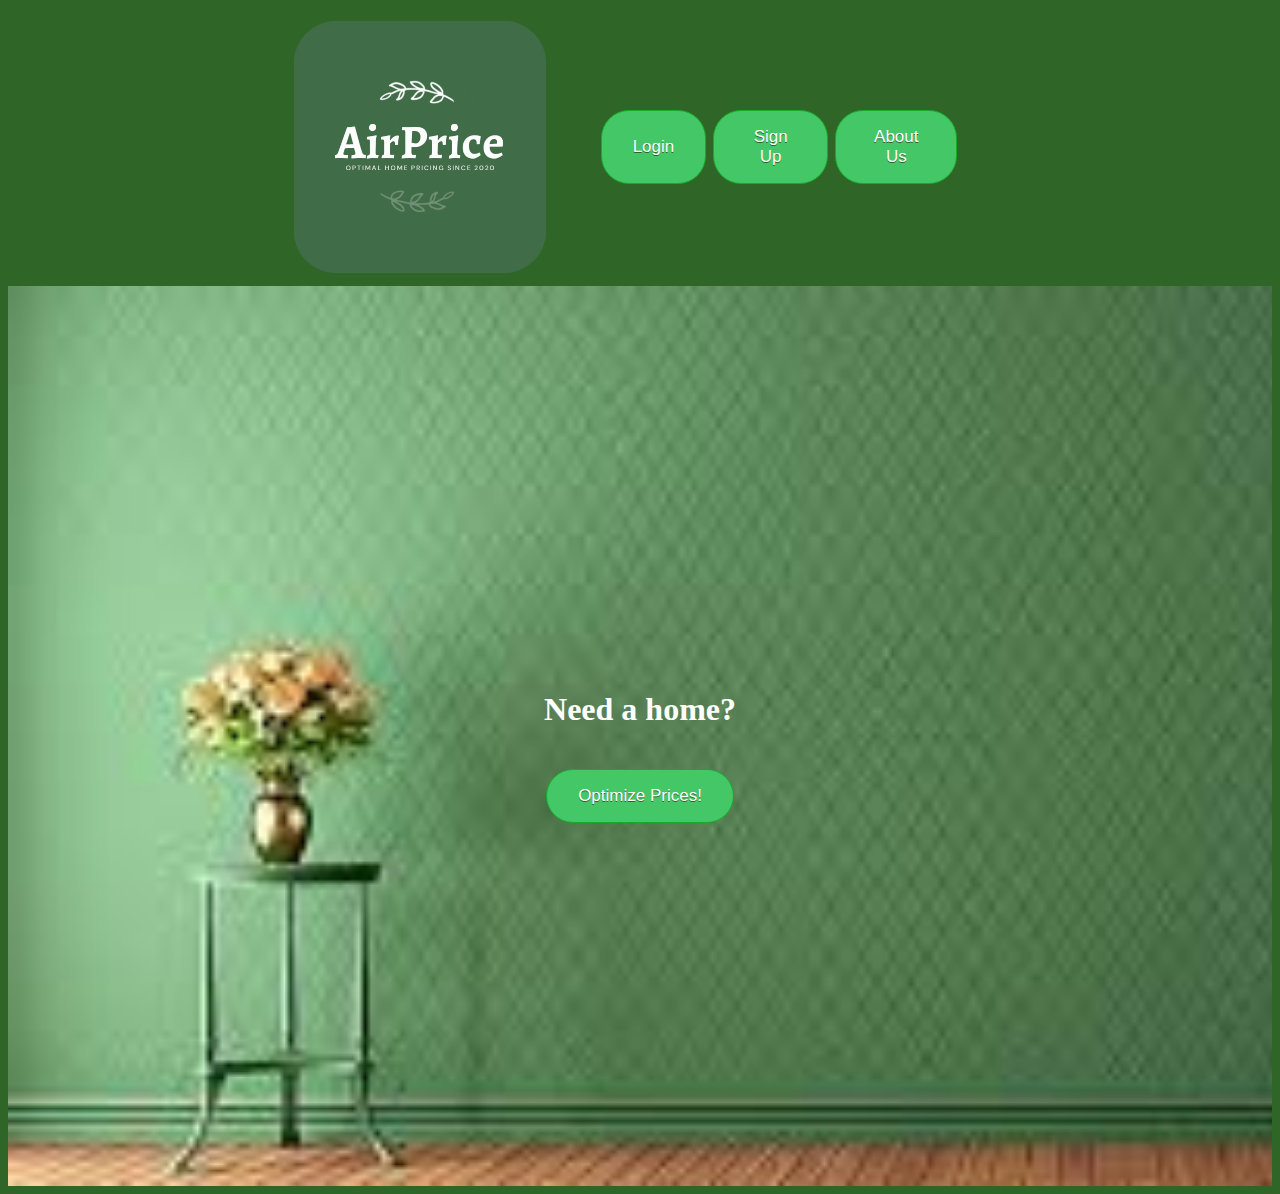
==== index.html @ a4fb47bf "Added files for linking" ====
<!DOCTYPE html>
<html lang="en">
<head>
    <meta charset="UTF-8">
    <meta name="viewport" content="width=device-width, initial-scale=1.0">
    <link rel="stylesheet" href="styles.css">
    <title>Document</title>
</head>
<body>
    <header>
        <img class="airImg"src="AirPrice.gif" alt="Logo">
        <nav>
        <a href="Login"class="myButton">Login</a>
        <a href="Sign Up"class="myButton">Sign Up</a>
        <a href="AirBnB"class="myButton">About Us</a>    
        </nav>
    </header>
    <div class="bgImg">
        <h1>
        Need a home?
        </h1>
        <button>
            Optimize Prices!
        </button>
    </div>
</body>
</html>
---- styles.css ----
body{
    background-color: #2f6627;
}
.bgImg{
    background-image: url([data-uri]);
    background-size:cover;
    background-repeat: no-repeat;
    display: flex;
    align-items:center;
    justify-content:center;
    flex-direction:column;
    height:100vh;
}
nav{
    display: flex;
    padding:3%;
}

nav a{
    text-decoration: none;
    margin:1%;
    justify-content: center;
    text-align:center;
}
h1{
    color:white;
    padding:20px;
}
button{
    justify-content:center;
    align-items:center;
    background-color:#44c767;
	border-radius:28px;
	border:1px solid #18ab29;
	display:flex;
	cursor:pointer;
	color:#ffffff;
	font-family:Arial;
	font-size:17px;
	padding:16px 31px;
	text-decoration:none;
    text-shadow:0px 1px 0px #2f6627;
    justify-content:center;
    align-items:center;
}
.myButton {
	background-color:#44c767;
	border-radius:28px;
	border:1px solid #18ab29;
	display:flex;
	cursor:pointer;
	color:#ffffff;
	font-family:Arial;
	font-size:17px;
	padding:16px 31px;
	text-decoration:none;
    text-shadow:0px 1px 0px #2f6627;
    justify-content:center;
    align-items:center;
}
button:hover{
	background-color:#5cbf2a;
}
.myButton:hover {
	background-color:#5cbf2a;
}
.myButton:active {
	position:relative;
	top:1px;
}
.airImg{
    width: 20%;
    border-radius: 20%;
    padding:1%;
}
header{
    display:flex;
    background-color: #2f6627;
    justify-content: center;
    align-items: center;
}
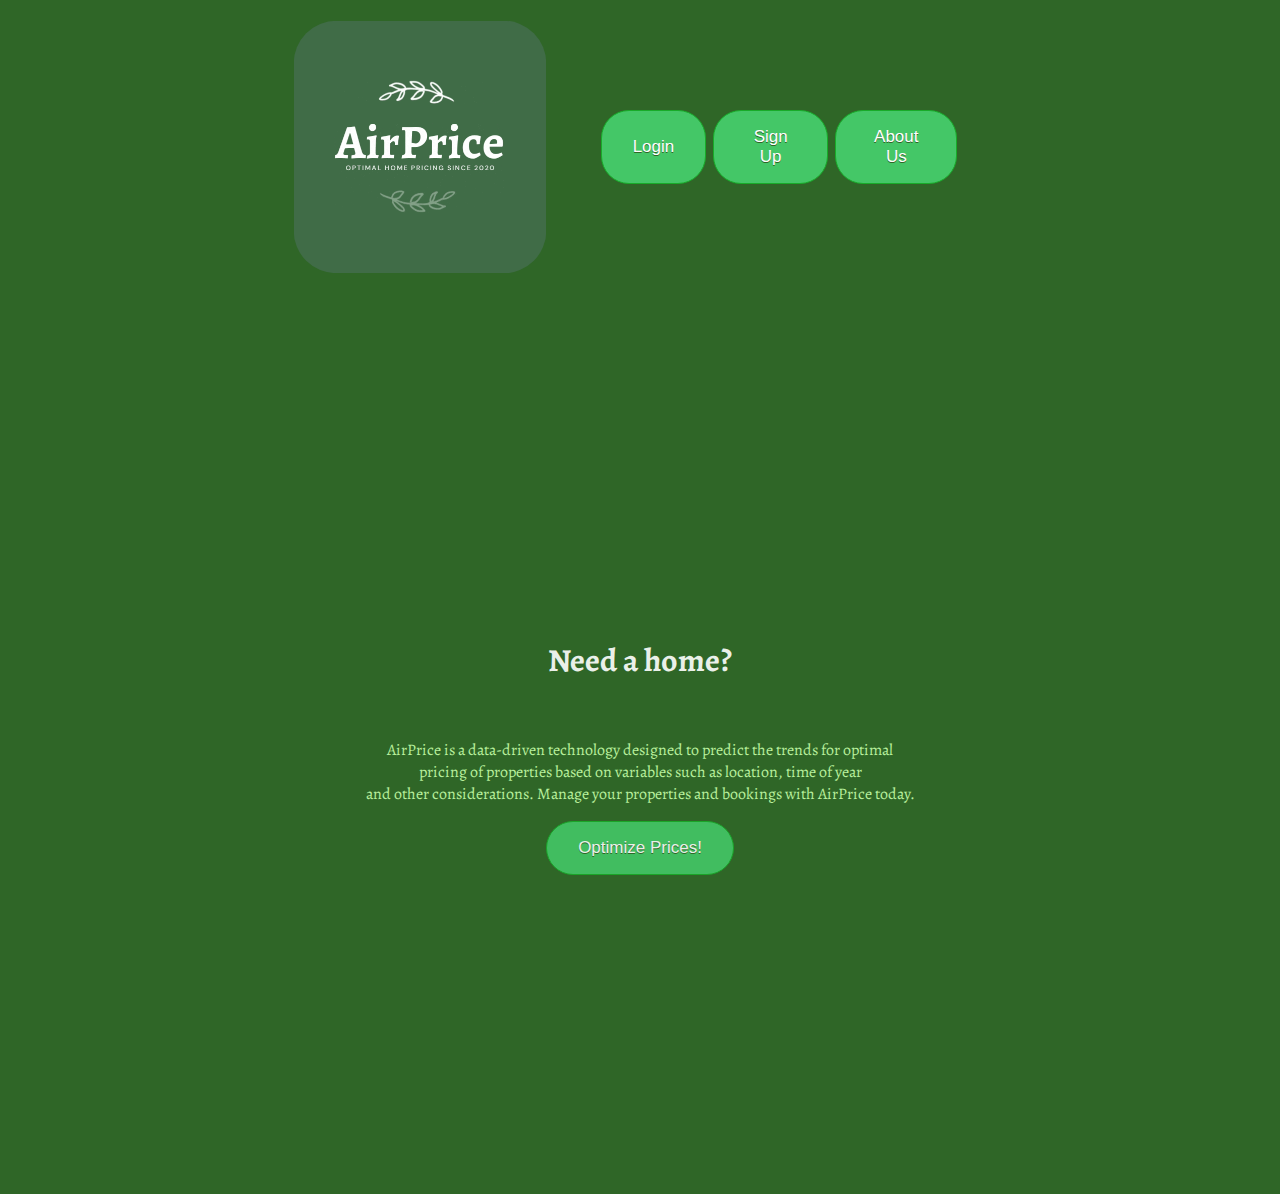
==== commit b5705107: "Rename html/index.html to index.html" ====
--- a/index.html
+++ b/index.html
@@ -3,26 +3,32 @@
 <head>
     <meta charset="UTF-8">
     <meta name="viewport" content="width=device-width, initial-scale=1.0">
-    <link rel="stylesheet" href="styles.css">
+    <link rel="stylesheet" href="/styles/styles.css">
+    <style>
+        @import url('https://fonts.googleapis.com/css2?family=Alegreya:wght@700&display=swap');
+    </style>
     <title>Document</title>
 </head>
 <body>
-    <header>
-        <img class="airImg"src="AirPrice.gif" alt="Logo">
+    <header> 
+        <img class="airImg"src="/AirPrice.gif" alt="Logo">
         <nav>
-        <a href="Login"class="myButton">Login</a>
-        <a href="Sign Up"class="myButton">Sign Up</a>
-        <a href="AirBnB"class="myButton">About Us</a>    
+        <a href="/html/login.html"class="myButton">Login</a>
+        <a href="/html/signup.html"class="myButton">Sign Up</a>
+        <a href="/html/aboutUs.html"class="myButton">About Us</a>    
         </nav>
     </header>
-    <div class="bgImg">
-        <h1>
+<div class="bgImg">
+    <h1>
         Need a home?
-        </h1>
-        <button>
-            Optimize Prices!
-        </button>
-    </div>
+    </h1>
+    <p>
+        AirPrice is a data-driven technology designed to predict the trends for optimal<br> pricing of properties based on variables such as location, time of year<br> and other considerations. Manage your properties and bookings with AirPrice today.
+    </p>
+    <button>
+        Optimize Prices!
+    </button>
+</div>
 </body>
 </html>
  
--- a/styles/styles.css
+++ b/styles/styles.css
@@ -0,0 +1,91 @@
+body{
+    background-color: #2f6627;
+    font-family:"Alegreya", serif;
+} 
+.bgImg{
+    background-image: url(https://images.unsplash.com/photo-1451934403379-ffeff84932da?ixlib=rb-1.2.1&ixid=eyJhcHBfaWQiOjEyMDd9&auto=format&fit=crop&w=2142&q=80);
+    background-size:cover;
+    background-
+    background-repeat: no-repeat;
+    display: flex;
+    align-items:center;
+    justify-content:center;
+    flex-direction:column;
+    height:100vh;
+    color:white;
+    text-align:center;
+    opacity: 90%;
+}
+.bgImg p{
+    color:rgb(198, 255, 169);
+}
+nav{
+    display: flex;
+    padding:3%;
+}
+nav a{
+    text-decoration: none;
+    margin:1%;
+    justify-content: center;
+    text-align:center;
+}
+h1{
+    color:white;
+    padding:20px;
+}
+button{
+    justify-content:center;
+    align-items:center;
+    background-color:#44c767;
+	border-radius:28px;
+	border:1px solid #18ab29;
+	display:flex;
+	cursor:pointer;
+	color:#ffffff;
+	font-family:Arial;
+	font-size:17px;
+	padding:16px 31px;
+	text-decoration:none;
+    text-shadow:0px 1px 0px #2f6627;
+}
+.myButton {
+	background-color:#44c767;
+	border-radius:28px;
+	border:1px solid #18ab29;
+	display:flex;
+	cursor:pointer;
+	color:#ffffff;
+	font-family:Arial;
+	font-size:17px;
+	padding:16px 31px;
+	text-decoration:none;
+    text-shadow:0px 1px 0px #2f6627;
+    justify-content:center;
+    align-items:center;
+}
+button:hover{
+	background-color:#5cbf2a;
+}
+.myButton:hover {
+	background-color:#5cbf2a;
+}
+.myButton:active {
+	position:relative;
+	top:1px;
+}
+.airImg{
+    width: 20%;
+    border-radius: 20%;
+    padding:1%;
+}
+header{
+    display:flex;
+    background-color: #2f6627;
+    justify-content: center;
+    align-items: center;
+}
+.loginButton{
+    display: flex;
+    justify-content: center;
+    align-items: center;
+}
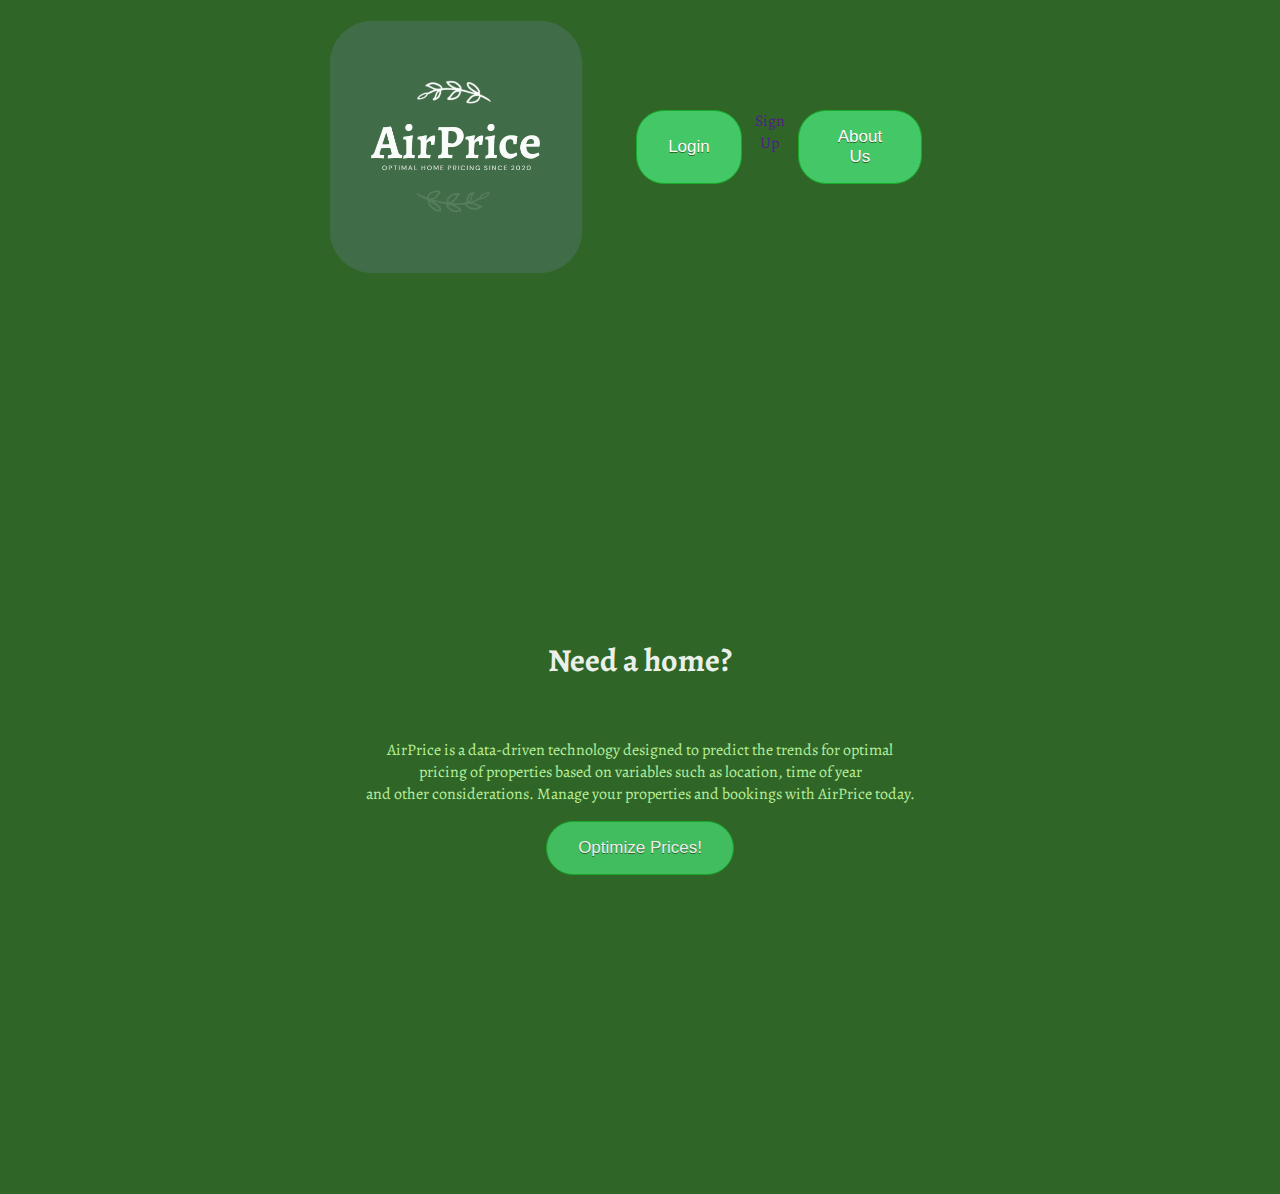
==== commit ff078738: "fixed linking" ====
--- a/index.html
+++ b/index.html
@@ -13,8 +13,8 @@
     <header> 
         <img class="airImg"src="/AirPrice.gif" alt="Logo">
         <nav>
-        <a href="/html/login.html"class="myButton">Login</a>
-        <a href="/html/signup.html"class="myButton">Sign Up</a>
+        <a href="https://airprice-fe.vercel.app/login"class="myButton">Login</a>
+        <a href=""class="https://airprice-fe.vercel.app/register" class = "myButton">Sign Up</a>
         <a href="/html/aboutUs.html"class="myButton">About Us</a>    
         </nav>
     </header>
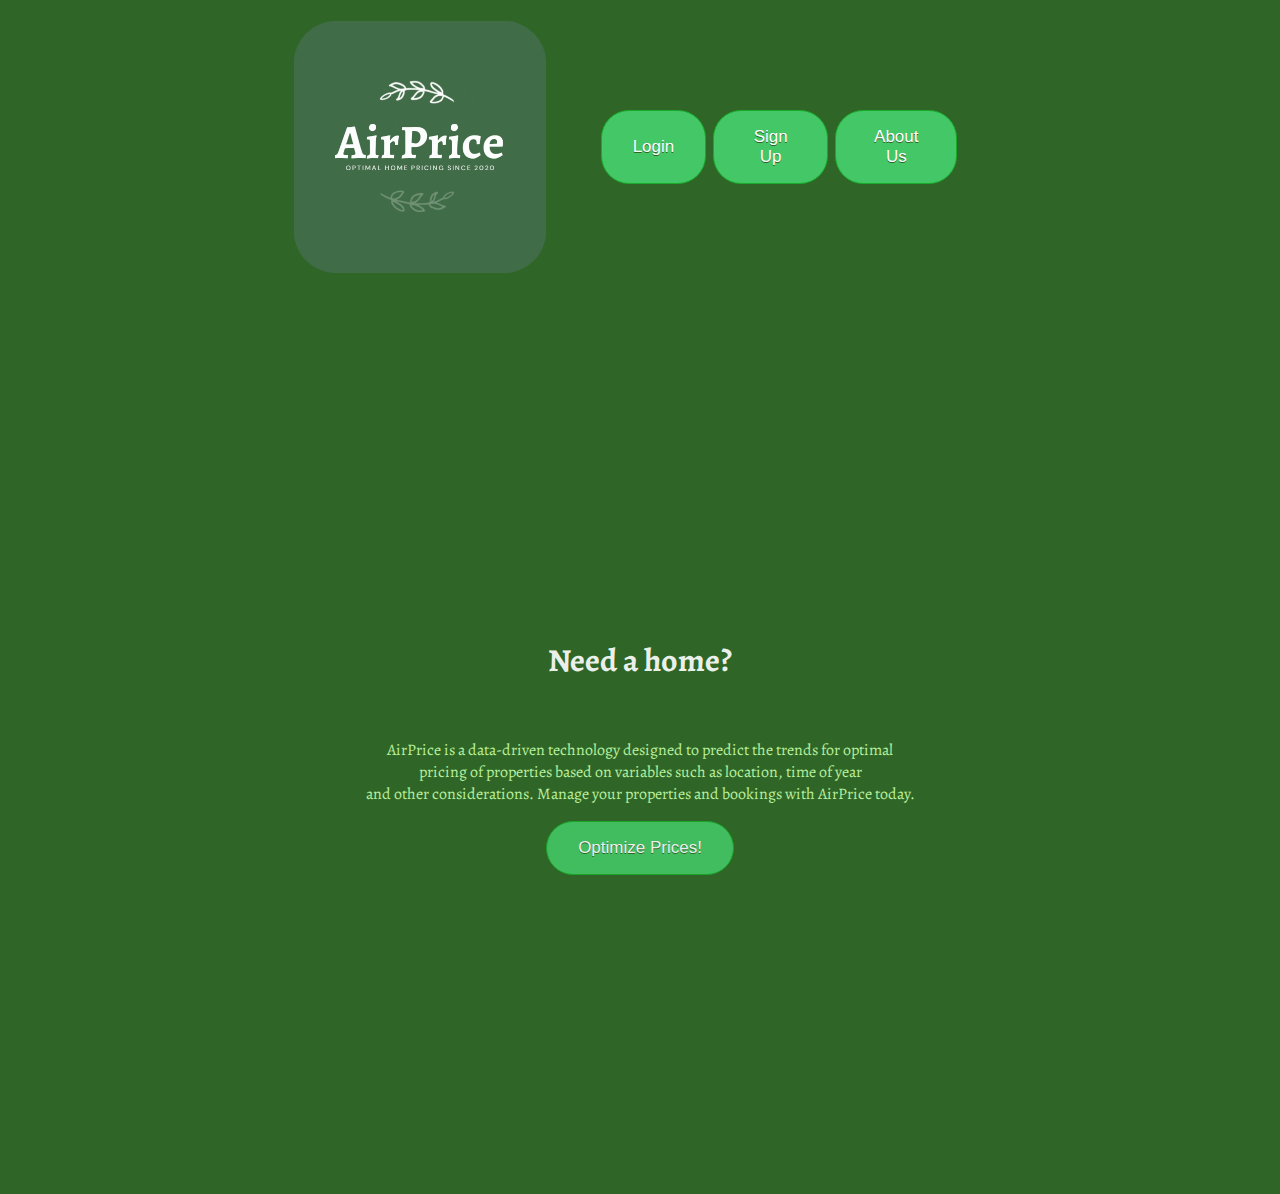
==== commit 574c1d70: "fixed linking issue" ====
--- a/index.html
+++ b/index.html
@@ -14,7 +14,7 @@
         <img class="airImg"src="/AirPrice.gif" alt="Logo">
         <nav>
         <a href="https://airprice-fe.vercel.app/login"class="myButton">Login</a>
-        <a href=""class="https://airprice-fe.vercel.app/register" class = "myButton">Sign Up</a>
+        <a href="https://airprice-fe.vercel.app/register" class = "myButton"class="myButton">Sign Up</a>
         <a href="/html/aboutUs.html"class="myButton">About Us</a>    
         </nav>
     </header>
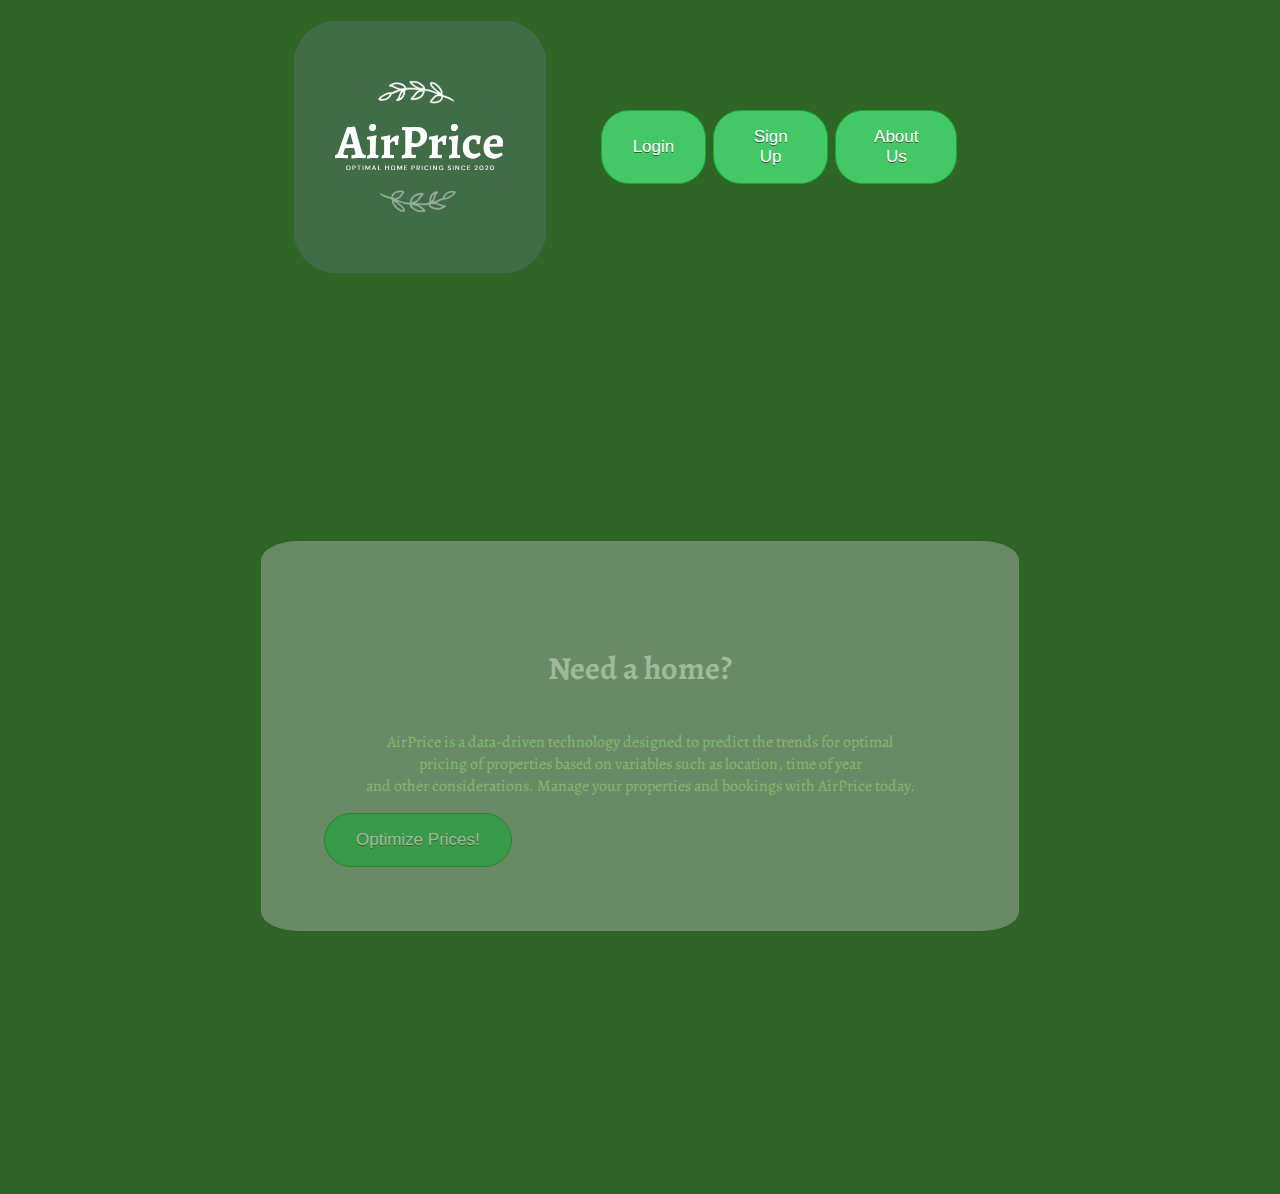
==== commit 5a077fd2: "added floating box" ====
--- a/index.html
+++ b/index.html
@@ -19,15 +19,17 @@
         </nav>
     </header>
 <div class="bgImg">
-    <h1>
-        Need a home?
-    </h1>
-    <p>
-        AirPrice is a data-driven technology designed to predict the trends for optimal<br> pricing of properties based on variables such as location, time of year<br> and other considerations. Manage your properties and bookings with AirPrice today.
-    </p>
-    <button>
-        Optimize Prices!
-    </button>
+    <div class = "floating-box">
+        <h1>
+            Need a home?
+        </h1>
+        <p>
+            AirPrice is a data-driven technology designed to predict the trends for optimal<br> pricing of properties based on variables such as location, time of year<br> and other considerations. Manage your properties and bookings with AirPrice today.
+        </p>
+        <button>
+            Optimize Prices!
+        </button>
+    </div>    
 </div>
 </body>
 </html>
--- a/styles/styles.css
+++ b/styles/styles.css
@@ -89,3 +89,14 @@
     justify-content: center;
     align-items: center;
 }
+
+/* added by sal */
+
+.floating-box{
+    border-radius: 5%;
+    background-color: rgb(158, 167, 156);
+    opacity: 0.6;
+    width: 50%;
+    text-align: center;
+    padding: 5%;
+} 
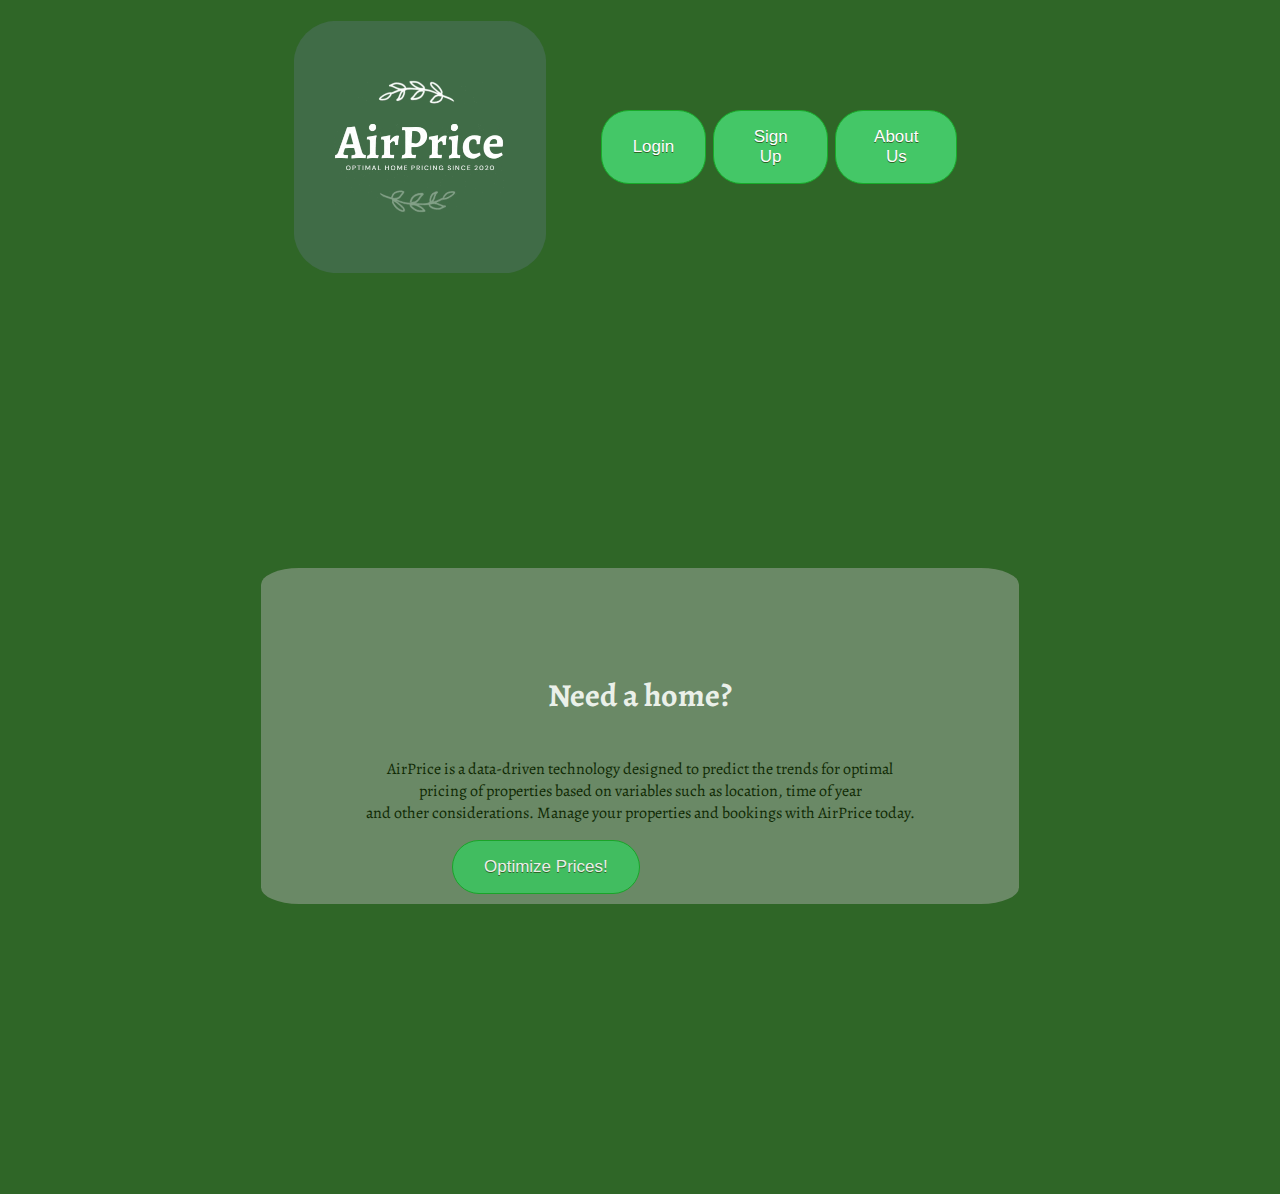
==== commit f154e459: "button fix" ====
--- a/index.html
+++ b/index.html
@@ -26,7 +26,7 @@
         <p>
             AirPrice is a data-driven technology designed to predict the trends for optimal<br> pricing of properties based on variables such as location, time of year<br> and other considerations. Manage your properties and bookings with AirPrice today.
         </p>
-        <button>
+        <button class = "box-button">
             Optimize Prices!
         </button>
     </div>    
--- a/styles/styles.css
+++ b/styles/styles.css
@@ -5,7 +5,7 @@
 .bgImg{
     background-image: url(https://images.unsplash.com/photo-1451934403379-ffeff84932da?ixlib=rb-1.2.1&ixid=eyJhcHBfaWQiOjEyMDd9&auto=format&fit=crop&w=2142&q=80);
     background-size:cover;
-    background-
+    /* background- */
     background-repeat: no-repeat;
     display: flex;
     align-items:center;
@@ -17,7 +17,7 @@
     opacity: 90%;
 }
 .bgImg p{
-    color:rgb(198, 255, 169);
+    color:rgb(13, 36, 1);
 }
 nav{
     display: flex;
@@ -41,12 +41,14 @@
 	border:1px solid #18ab29;
 	display:flex;
 	cursor:pointer;
-	color:#ffffff;
+	color: white;
 	font-family:Arial;
 	font-size:17px;
 	padding:16px 31px;
 	text-decoration:none;
     text-shadow:0px 1px 0px #2f6627;
+    margin-left: 10%;
+    position: absolute;
 }
 .myButton {
 	background-color:#44c767;
@@ -63,6 +65,11 @@
     justify-content:center;
     align-items:center;
 }
+
+.box-button{
+    justify-content: center;
+}
+
 button:hover{
 	background-color:#5cbf2a;
 }
@@ -94,8 +101,8 @@
 
 .floating-box{
     border-radius: 5%;
-    background-color: rgb(158, 167, 156);
-    opacity: 0.6;
+    background-color: rgba(158, 167, 156, 0.6);
+    /* opacity: 0.6; */
     width: 50%;
     text-align: center;
     padding: 5%;
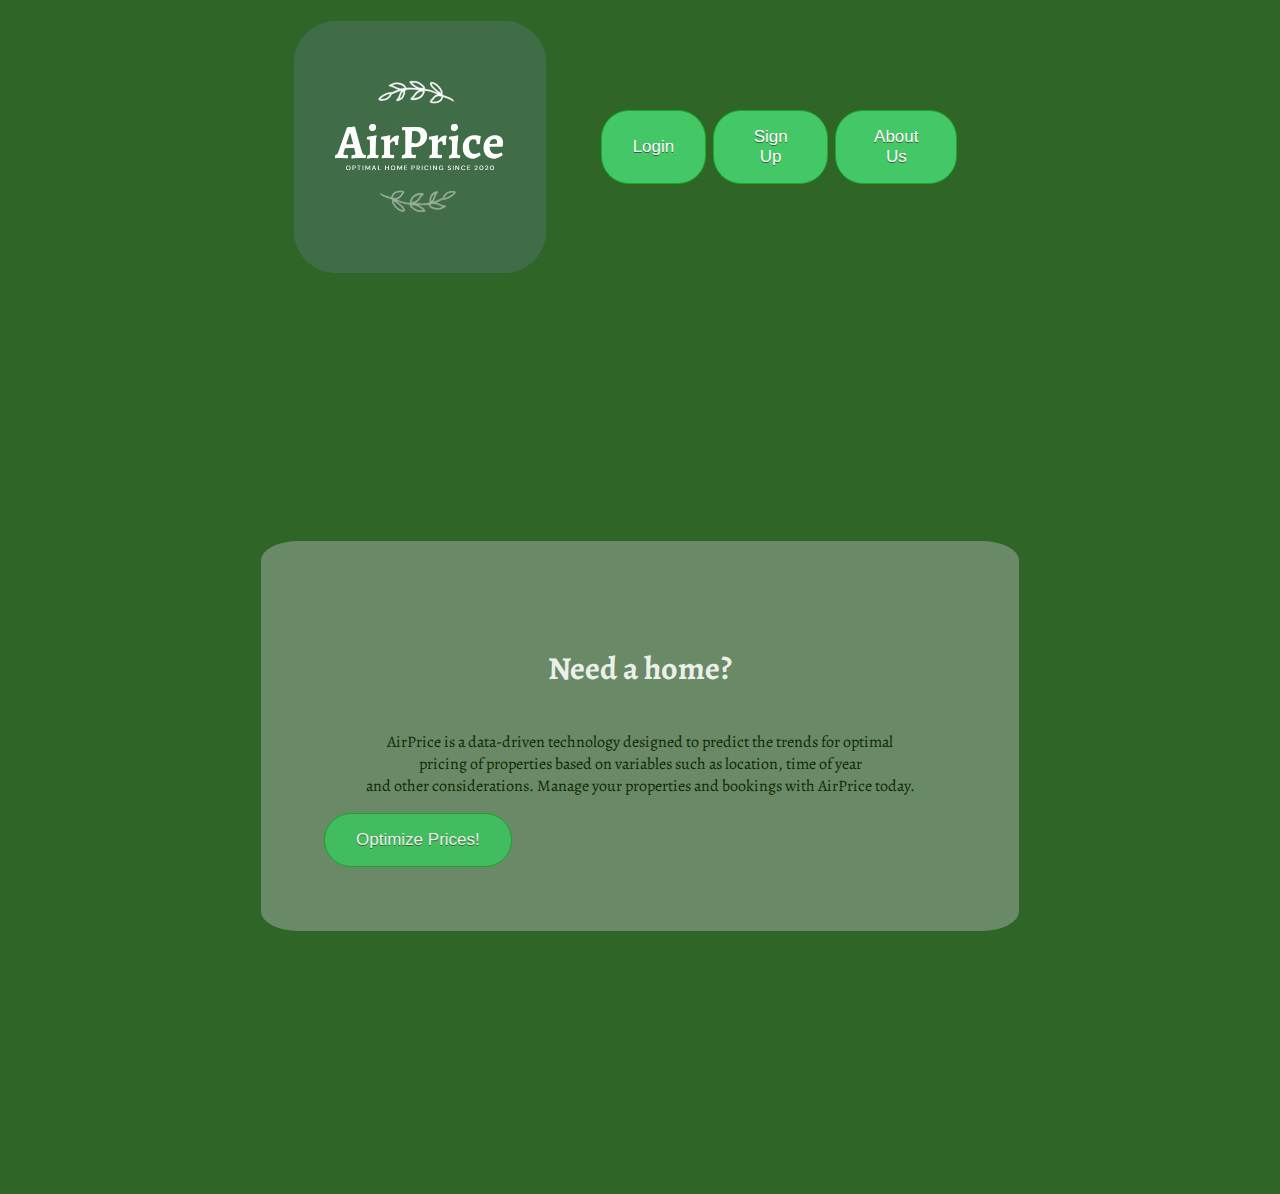
==== commit a6ceb4cc: "chnaged opacity for text in box, added notes" ====
--- a/index.html
+++ b/index.html
@@ -26,6 +26,7 @@
         <p>
             AirPrice is a data-driven technology designed to predict the trends for optimal<br> pricing of properties based on variables such as location, time of year<br> and other considerations. Manage your properties and bookings with AirPrice today.
         </p>
+        <!-- class added by sal -->
         <button class = "box-button">
             Optimize Prices!
         </button>
--- a/styles/styles.css
+++ b/styles/styles.css
@@ -47,9 +47,7 @@
 	padding:16px 31px;
 	text-decoration:none;
     text-shadow:0px 1px 0px #2f6627;
-    margin-left: 10%;
-    position: absolute;
-}
+ }
 .myButton {
 	background-color:#44c767;
 	border-radius:28px;
@@ -66,8 +64,8 @@
     align-items:center;
 }
 
-.box-button{
-    justify-content: center;
+.floating-box .box-button{
+    align-items: center;
 }
 
 button:hover{
